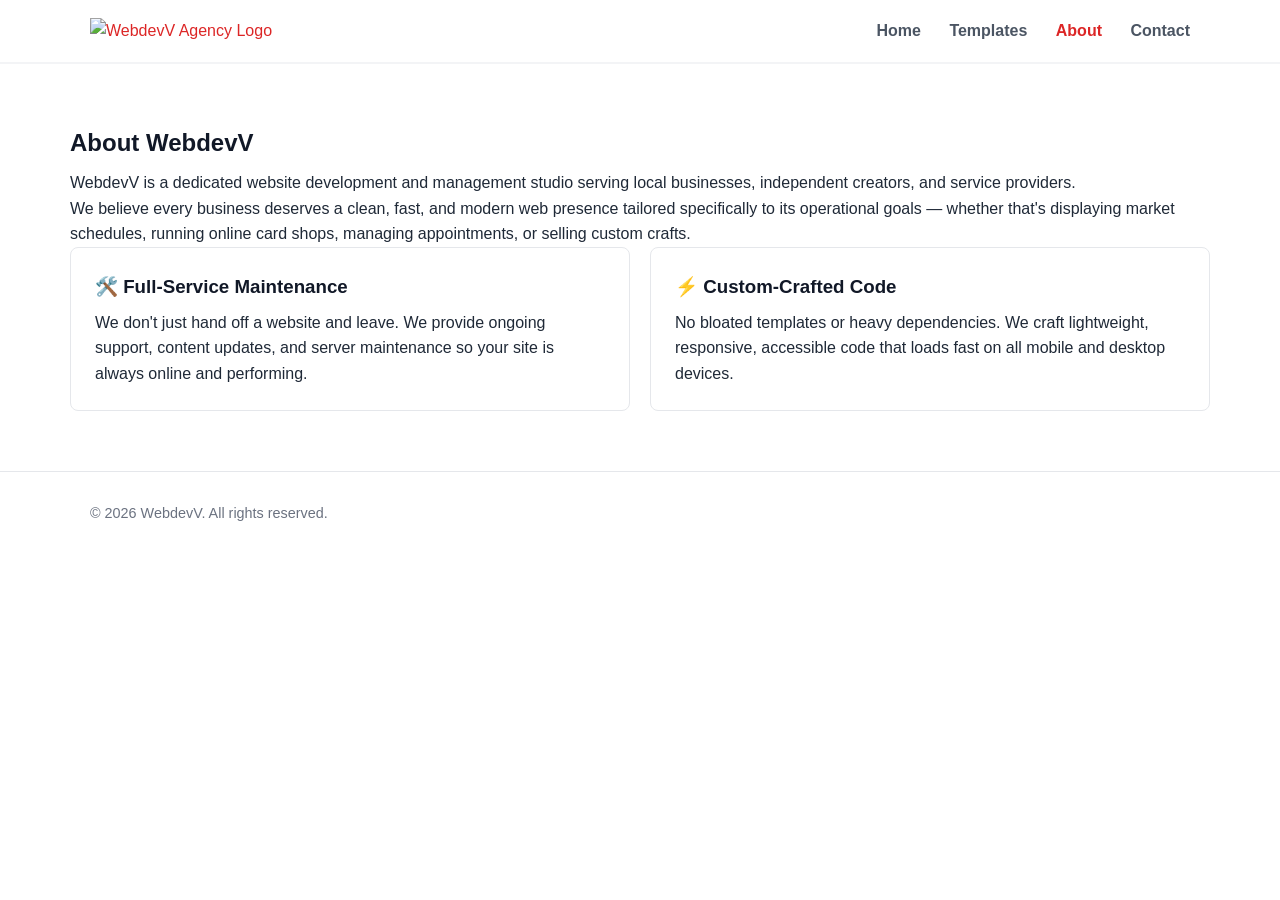
==== about.html @ ea774556 "Upload initial files. Add initial files." ====
<!DOCTYPE html>
<html lang="en">
<head>
  <meta charset="UTF-8">
  <meta name="viewport" content="width=device-width, initial-scale=1.0">
  <title>About Us | WebdevV</title>
  <link rel="stylesheet" href="styles.css">
</head>
<body class="main-site">

  <header class="main-header">
    <div class="container nav-container">
      <a href="index.html" class="logo-link">
        <img src="" alt="WebdevV Agency Logo" class="agency-logo-img">
      </a>
      <nav class="main-nav">
        <a href="index.html">Home</a>
        <a href="templates.html">Templates</a>
        <a href="about.html" class="active">About</a>
        <a href="contact.html">Contact</a>
      </nav>
    </div>
  </header>

  <section class="section container">
    <h1 class="page-title">About WebdevV</h1>
    <div class="about-content">
      <p class="lead-text">WebdevV is a dedicated website development and management studio serving local businesses, independent creators, and service providers.</p>
      <p>We believe every business deserves a clean, fast, and modern web presence tailored specifically to its operational goals — whether that's displaying market schedules, running online card shops, managing appointments, or selling custom crafts.</p>
      
      <div class="grid grid-2 core-values">
        <div class="card">
          <h3>🛠️ Full-Service Maintenance</h3>
          <p>We don't just hand off a website and leave. We provide ongoing support, content updates, and server maintenance so your site is always online and performing.</p>
        </div>
        <div class="card">
          <h3>⚡ Custom-Crafted Code</h3>
          <p>No bloated templates or heavy dependencies. We craft lightweight, responsive, accessible code that loads fast on all mobile and desktop devices.</p>
        </div>
      </div>
    </div>
  </section>

  <footer class="main-footer">
    <div class="container footer-content">
      <p>&copy; 2026 WebdevV. All rights reserved.</p>
    </div>
  </footer>

  <script src="app.js"></script>
</body>
</html>
---- styles.css ----
/* Reset & General Setup */
* {
  box-sizing: border-box;
  margin: 0;
  padding: 0;
}

body {
  font-family: -apple-system, BlinkMacSystemFont, "Segoe UI", Roboto, Helvetica, Arial, sans-serif;
  color: #1F2937;
  background-color: #FFFFFF;
  line-height: 1.6;
}

.container {
  max-width: 1140px;
  margin: 0 auto;
  padding: 0 20px;
}

/* Typography & Links */
h1, h2, h3, h4 {
  color: #111827;
  margin-bottom: 0.5rem;
}

a {
  color: #DC2626;
  text-decoration: none;
}

/* WebdevV Branding (White & Red Theme) */
.main-header {
  background-color: #FFFFFF;
  border-bottom: 2px solid #F3F4F6;
  padding: 18px 0;
  position: sticky;
  top: 0;
  z-index: 100;
}

.nav-container {
  display: flex;
  justify-content: space-between;
  align-items: center;
}

.logo {
  font-size: 1.8rem;
  font-weight: 800;
  color: #111827;
  letter-spacing: -0.5px;
}

.logo span {
  color: #DC2626;
}

.main-nav a {
  color: #4B5563;
  margin-left: 24px;
  font-weight: 600;
  transition: color 0.2s;
}

.main-nav a:hover,
.main-nav a.active {
  color: #DC2626;
}

/* Buttons */
.btn {
  display: inline-block;
  padding: 12px 24px;
  border-radius: 6px;
  font-weight: 600;
  cursor: pointer;
  border: none;
  transition: background 0.2s;
}

.btn-primary {
  background-color: #DC2626;
  color: #FFFFFF;
}

.btn-primary:hover {
  background-color: #B91C1C;
}

.btn-secondary {
  background-color: #F3F4F6;
  color: #1F2937;
  margin-left: 10px;
}

.btn-secondary:hover {
  background-color: #E5E7EB;
}

/* Sections & Cards */
.section {
  padding: 60px 0;
}

.section-alt {
  background-color: #FAFAFA;
}

.section-title {
  font-size: 2rem;
  text-align: center;
  margin-bottom: 12px;
}

.section-subtitle {
  text-align: center;
  color: #6B7280;
  margin-bottom: 40px;
}

.grid {
  display: grid;
  gap: 20px;
}

.grid-2 { grid-template-columns: repeat(auto-fit, minmax(300px, 1fr)); }
.grid-3 { grid-template-columns: repeat(auto-fit, minmax(260px, 1fr)); }
.grid-4 { grid-template-columns: repeat(4, 1fr); }
.grid-5 { grid-template-columns: repeat(5, 1fr); }

@media (max-width: 900px) {
  .grid-4, .grid-5 { grid-template-columns: repeat(2, 1fr); }
}

@media (max-width: 550px) {
  .grid-4, .grid-5 { grid-template-columns: 1fr; }
}

.card {
  background: #FFFFFF;
  padding: 24px;
  border-radius: 8px;
  border: 1px solid #E5E7EB;
}

.card-icon {
  font-size: 2rem;
  margin-bottom: 12px;
}

.hero-section {
  padding: 90px 0;
  text-align: center;
  background: linear-gradient(180deg, #FFF5F5 0%, #FFFFFF 100%);
}

.hero-content h1 {
  font-size: 2.8rem;
  max-width: 800px;
  margin: 0 auto 20px;
  line-height: 1.2;
}

.hero-content p {
  font-size: 1.2rem;
  color: #4B5563;
  max-width: 650px;
  margin: 0 auto 30px;
}

.agency-form label {
  display: block;
  font-weight: 600;
  margin: 12px 0 4px;
}

.agency-form input,
.agency-form textarea {
  width: 100%;
  padding: 10px;
  border: 1px solid #D1D5DB;
  border-radius: 6px;
}

/* Main Footer */
.main-footer {
  border-top: 1px solid #E5E7EB;
  padding: 30px 0;
  background-color: #FFFFFF;
}

.footer-content {
  display: flex;
  justify-content: space-between;
  align-items: center;
  color: #6B7280;
  font-size: 0.9rem;
}

.footer-links a {
  margin-left: 15px;
  color: #6B7280;
}

/* DEMO SWITCHER BAR */
.demo-switcher-bar {
  background-color: #111827;
  color: #FFFFFF;
  padding: 12px 0;
  position: sticky;
  top: 67px;
  z-index: 90;
}

.demo-switcher-container {
  display: flex;
  align-items: center;
  gap: 12px;
  flex-wrap: wrap;
}

.switcher-label {
  font-size: 0.85rem;
  font-weight: 700;
  text-transform: uppercase;
  color: #9CA3AF;
}

.demo-btn {
  background: #1F2937;
  color: #D1D5DB;
  border: 1px solid #374151;
  padding: 6px 14px;
  border-radius: 20px;
  cursor: pointer;
  font-size: 0.85rem;
  font-weight: 600;
}

.demo-btn.active, .demo-btn:hover {
  background-color: #DC2626;
  color: #FFFFFF;
  border-color: #DC2626;
}

/* DEMO CONTAINER COMMON STYLES */
.demo-wrapper {
  display: none;
  min-height: 600px;
  padding: 30px;
  margin: 20px auto;
  max-width: 1100px;
  border-radius: 12px;
  box-shadow: 0 10px 25px rgba(0,0,0,0.08);
}

.demo-wrapper.active-demo {
  display: block;
}

.demo-header {
  display: flex;
  justify-content: space-between;
  align-items: center;
  padding-bottom: 16px;
  margin-bottom: 24px;
  border-bottom: 2px solid rgba(0,0,0,0.08);
}

.demo-brand {
  font-size: 1.5rem;
  font-weight: 800;
}

.demo-nav a {
  margin-left: 15px;
  font-weight: 600;
}

.popkern-page, .td-page, .dc-page, .dt-page {
  display: none;
}

.active-subpage {
  display: block;
}

/* DEMO 1: POPKERN THEME (Warm Popcorn Yellow) */
.popkern-theme {
  background-color: #FFFDF0;
  color: #4A3B2C;
  border: 2px solid #FCE38A;
}

.popkern-theme .demo-brand,
.popkern-theme a { color: #D97706; }

/* Centered Popkern Hero and Banner Elements */
.popkern-hero {
  text-align: center;
  padding: 40px 20px;
  margin-bottom: 20px;
}

.next-event-banner {
  text-align: center;
  background: #FEF3C7;
  border: 1px solid #FDE68A;
  padding: 20px;
  border-radius: 8px;
  margin-top: 25px;
}

.pk-custom-header {
  display: flex;
  align-items: center;
  justify-content: space-between;
  position: relative;
}

.pk-header-spacer {
  width: 100px;
}

.pk-centered-logo {
  text-align: center;
  flex: 1;
}

.pk-dropdown {
  position: relative;
  display: inline-block;
}

.pk-dropdown-btn {
  background-color: #FEF3C7;
  color: #D97706;
  border: 1px solid #FDE68A;
  padding: 8px 16px;
  font-size: 0.95rem;
  font-weight: 700;
  border-radius: 20px;
  cursor: pointer;
  display: flex;
  align-items: center;
  gap: 8px;
  transition: all 0.2s ease-in-out;
}

.pk-dropdown-btn:hover {
  background-color: #FDE68A;
  color: #B45309;
}

.pk-menu-icon-img {
  width: 20px;
  height: 20px;
  object-fit: contain;
  font-size: 0.85rem;
  display: inline-block;
  line-height: 20px;
}

.pk-dropdown-content {
  display: none;
  position: absolute;
  right: 0;
  top: 115%;
  background-color: #FFFDF0;
  min-width: 160px;
  box-shadow: 0px 8px 18px rgba(0,0,0,0.12);
  border: 1px solid #FDE68A;
  border-radius: 12px;
  z-index: 200;
  overflow: hidden;
}

.pk-dropdown-content.show {
  display: block;
}

.pk-dropdown-content a {
  color: #D97706;
  padding: 12px 16px;
  text-decoration: none;
  display: block;
  font-size: 0.9rem;
  font-weight: 600;
  border-bottom: 1px solid #FDE68A;
  transition: background 0.2s;
}

.pk-dropdown-content a:last-child {
  border-bottom: none;
}

.pk-dropdown-content a:hover,
.pk-dropdown-content a.active {
  background-color: #FEF3C7;
  color: #B45309;
}

.slideshow-container {
  position: relative;
  background: #FEF3C7;
  border-radius: 8px;
  padding: 40px;
  text-align: center;
  margin: 20px 0;
}

.slide-content {
  font-size: 1.4rem;
  font-weight: 700;
}

.slide-dots {
  margin-top: 15px;
}

.dot {
  display: inline-block;
  width: 10px;
  height: 10px;
  background: #FDE68A;
  border-radius: 50%;
  margin: 0 4px;
}

.dot.active { background: #D97706; }

.slideshow-btn {
  position: absolute;
  top: 50%;
  transform: translateY(-50%);
  background-color: rgba(217, 119, 6, 0.2);
  color: #D97706;
  border: none;
  font-size: 1.5rem;
  padding: 10px 15px;
  cursor: pointer;
  border-radius: 50%;
  transition: background 0.2s, color 0.2s;
  z-index: 10;
}

.slideshow-btn:hover {
  background-color: #D97706;
  color: #FFFFFF;
}

.prev-btn { left: 15px; }
.next-btn { right: 15px; }

/* POPKERN MODAL SPEC */
.frosted-modal-overlay {
  position: fixed;
  top: 0;
  left: 0;
  width: 100vw;
  height: 100vh;
  background: rgba(0, 0, 0, 0.4);
  backdrop-filter: blur(8px);
  -webkit-backdrop-filter: blur(8px);
  display: flex;
  justify-content: center;
  align-items: center;
  z-index: 1000;
}

.frosted-modal-overlay.hidden {
  display: none;
}

.popkern-modal-box {
  width: 80%;
  height: 30%;
  background: #FFFFFF;
  border-radius: 12px;
  display: flex;
  align-items: center;
  padding: 20px;
  box-shadow: 0 20px 40px rgba(0,0,0,0.3);
  box-sizing: border-box;
}

.pk-modal-left {
  width: 20%;
  height: 100%;
  background: #FEF3C7;
  display: flex;
  align-items: center;
  justify-content: center;
  font-weight: 700;
  border-radius: 8px;
  margin-right: 15px;
  color: #D97706;
}

.pk-modal-middle {
  width: 70%;
  padding-right: 15px;
}

.pk-modal-right {
  width: 10%;
  text-align: right;
}

.close-x-btn {
  background: none;
  border: none;
  font-size: 2rem;
  cursor: pointer;
  color: #4B5563;
}

/* DEMO 2: 3DREAM THEME */
.threedream-theme {
  background-color: #0F172A;
  color: #E2E8F0;
}

.threedream-theme .demo-brand,
.threedream-theme a { color: #38BDF8; }
.threedream-theme h1, .threedream-theme h2, .threedream-theme h3 { color: #F8FAFC; }

.td-custom-header {
  display: flex;
  align-items: center;
  justify-content: space-between;
  gap: 15px;
  position: relative;
}

.td-search-container {
  display: flex;
  align-items: center;
  flex: 1;
  max-width: 450px;
  margin: 0 20px;
}

.td-search-input {
  width: 100%;
  padding: 8px 14px;
  background-color: #1E293B;
  color: #F8FAFC;
  border: 1px solid #334155;
  border-radius: 6px 0 0 6px;
  outline: none;
  font-size: 0.9rem;
}

.td-search-input::placeholder { color: #64748B; }
.td-search-input:focus { border-color: #38BDF8; }

.td-search-btn {
  background-color: #38BDF8;
  color: #0F172A;
  border: none;
  padding: 8px 14px;
  border-radius: 0 6px 6px 0;
  cursor: pointer;
  font-weight: bold;
}

.td-search-btn:hover { background-color: #0284C7; }

.td-dropdown {
  position: relative;
  display: inline-block;
}

.td-dropdown-btn {
  background-color: #1E293B;
  color: #38BDF8;
  border: 1px solid #334155;
  padding: 8px 16px;
  font-size: 0.9rem;
  font-weight: 600;
  border-radius: 6px;
  cursor: pointer;
  transition: all 0.2s;
}

.td-dropdown-btn:hover { background-color: #334155; }

.td-dropdown-content {
  display: none;
  position: absolute;
  right: 0;
  top: 110%;
  background-color: #1E293B;
  min-width: 200px;
  box-shadow: 0px 8px 16px rgba(0,0,0,0.4);
  border: 1px solid #334155;
  border-radius: 8px;
  z-index: 200;
  overflow: hidden;
}

.td-dropdown-content.show { display: block; }

.td-dropdown-content a {
  color: #E2E8F0;
  padding: 12px 16px;
  text-decoration: none;
  display: block;
  font-size: 0.9rem;
  border-bottom: 1px solid #334155;
  transition: background 0.2s;
}

.td-dropdown-content a:last-child { border-bottom: none; }

.td-dropdown-content a:hover,
.td-dropdown-content a.active {
  background-color: #334155;
  color: #38BDF8;
}

.td-card {
  background: #1E293B;
  padding: 16px;
  border-radius: 8px;
  border: 1px solid #334155;
  text-align: center;
}

.item-img-alt {
  height: 120px;
  background: #334155;
  display: flex;
  align-items: center;
  justify-content: center;
  font-weight: bold;
  border-radius: 6px;
  margin-bottom: 10px;
  color: #94A3B8;
}

/* DEMO 3: DECKCARD THEME */
.deckcard-theme {
  background-color: #18181B;
  color: #F4F4F5;
}

.deckcard-theme .demo-brand,
.deckcard-theme a { color: #A855F7; }
.deckcard-theme h1, .deckcard-theme h2, .deckcard-theme h3 { color: #FFFFFF; }

.dc-card {
  background: #27272A;
  border: 1px solid #3F3F46;
  padding: 12px;
  border-radius: 8px;
  text-align: center;
}

.dc-tabs {
  display: flex;
  gap: 10px;
  margin-bottom: 20px;
}

.dc-tab-btn {
  background: #27272A;
  color: #A1A1AA;
  border: none;
  padding: 8px 16px;
  border-radius: 6px;
  cursor: pointer;
}

.dc-tab-btn.active {
  background: #A855F7;
  color: #FFFFFF;
}

.dc-tab-content { display: none; }
.dc-tab-content.active-tab { display: block; }

/* DEMO 4: DENTRA THEME */
.dentra-theme {
  background-color: #F0FDFA;
  color: #134E4A;
}

.dentra-theme .demo-brand,
.dentra-theme a { color: #0D9488; }
.dentra-theme h1, .dentra-theme h2, .dentra-theme h3 { color: #0F766E; }

.dt-card {
  background: #FFFFFF;
  padding: 20px;
  border-radius: 8px;
  border: 1px solid #CCFBF1;
}

/* CALENDAR & GENERIC MODALS */
.calendar-wrapper {
  background: rgba(255,255,255,0.05);
  padding: 20px;
  border-radius: 8px;
  margin-top: 15px;
}

.calendar-controls {
  display: flex;
  justify-content: space-between;
  align-items: center;
  margin-bottom: 15px;
}

.calendar-weekdays {
  display: grid;
  grid-template-columns: repeat(7, 1fr);
  gap: 6px;
  text-align: center;
  font-weight: 700;
  font-size: 0.85rem;
  margin-bottom: 6px;
  opacity: 0.8;
}

.calendar-grid {
  display: grid;
  grid-template-columns: repeat(7, 1fr);
  gap: 6px;
  text-align: center;
}

.cal-day {
  padding: 12px 4px;
  background: rgba(0,0,0,0.05);
  border-radius: 4px;
  font-size: 0.85rem;
}

.cal-day.has-event {
  font-weight: bold;
  border: 2px solid currentColor;
}

.generic-modal-box {
  background: #FFFFFF;
  color: #1F2937;
  width: 90%;
  max-width: 450px;
  padding: 24px;
  border-radius: 12px;
  text-align: center;
}

.modal-img-placeholder {
  height: 140px;
  background: #E5E7EB;
  display: flex;
  align-items: center;
  justify-content: center;
  font-weight: 700;
  border-radius: 8px;
  margin-bottom: 15px;
}

.demo-action-btn {
  background: #DC2626;
  color: white;
  border: none;
  padding: 8px 16px;
  border-radius: 6px;
  cursor: pointer;
  margin: 5px;
}

.demo-secondary-btn {
  background: #6B7280;
  color: white;
  border: none;
  padding: 8px 16px;
  border-radius: 6px;
  cursor: pointer;
  margin: 5px;
}

.demo-form label {
  display: block;
  margin-top: 10px;
  font-weight: 600;
}

.demo-form input, .demo-form select, .demo-form textarea {
  width: 100%;
  padding: 8px;
  margin-top: 4px;
  border-radius: 4px;
  border: 1px solid #CCC;
}
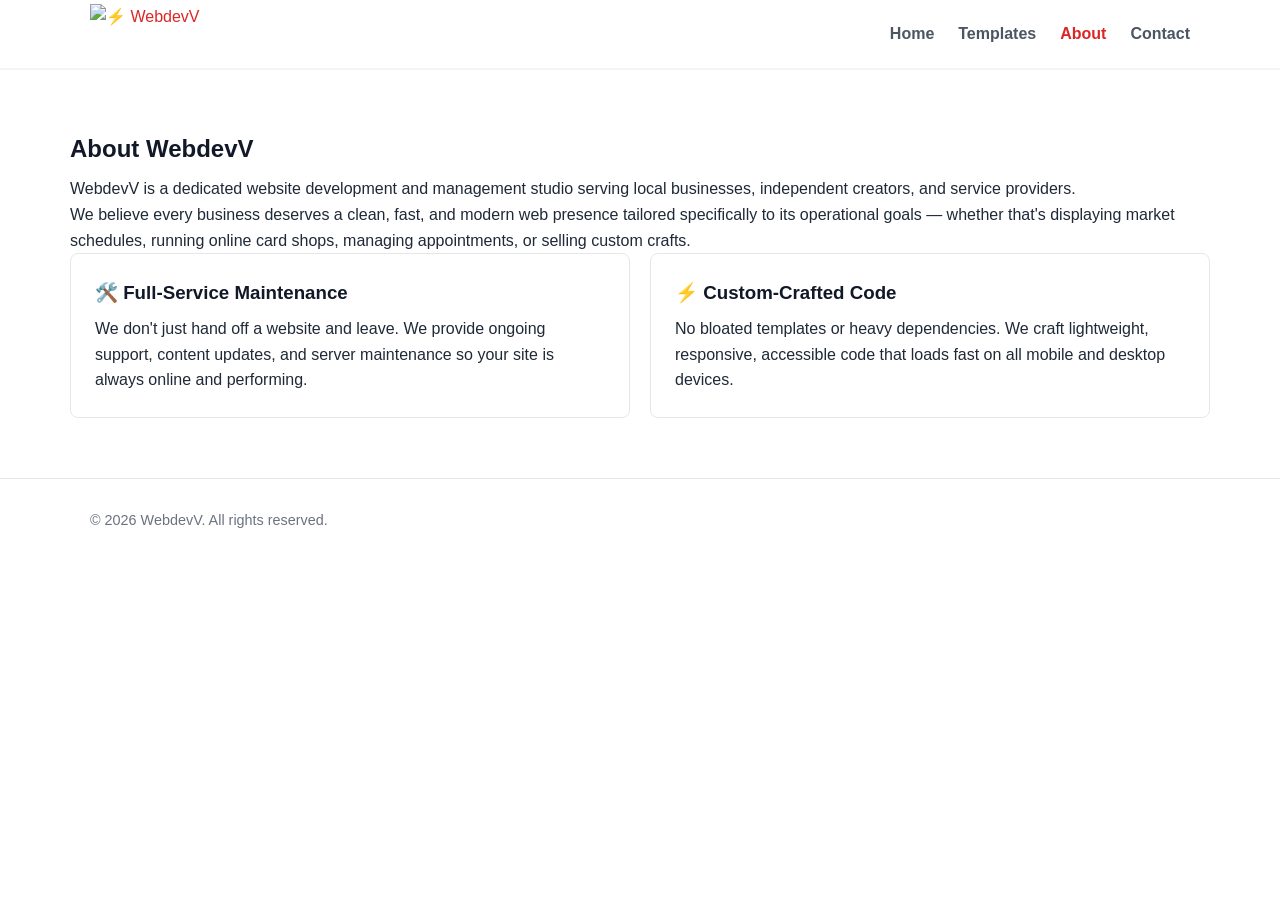
==== commit 25621a6f: "new base line" ====
--- a/about.html
+++ b/about.html
@@ -49,4 +49,4 @@
 
   <script src="app.js"></script>
 </body>
-</html>+</html>
--- a/styles.css
+++ b/styles.css
@@ -29,31 +29,45 @@
   text-decoration: none;
 }
 
-/* WebdevV Branding (White & Red Theme) */
+/* WebdevV Branding (White & Red Theme) - Max Height 70px & Vertically Centered Nav */
 .main-header {
   background-color: #FFFFFF;
   border-bottom: 2px solid #F3F4F6;
-  padding: 18px 0;
+  max-height: 70px;
+  height: 70px;
+  display: flex;
+  align-items: center;
   position: sticky;
   top: 0;
   z-index: 100;
+  padding: 0;
 }
 
 .nav-container {
   display: flex;
   justify-content: space-between;
   align-items: center;
-}
-
-.logo {
-  font-size: 1.8rem;
-  font-weight: 800;
-  color: #111827;
-  letter-spacing: -0.5px;
-}
-
-.logo span {
-  color: #DC2626;
+  width: 100%;
+}
+
+.logo-link {
+  display: flex;
+  align-items: center;
+  height: 100%;
+}
+
+/* Agency Logo: Max height of the main header (70px) */
+.agency-logo-img {
+  max-height: 60px !important;
+  height: 60px !important;
+  width: auto !important;
+  object-fit: contain;
+}
+
+.main-nav {
+  display: flex;
+  align-items: center;
+  height: 100%;
 }
 
 .main-nav a {
@@ -61,6 +75,8 @@
   margin-left: 24px;
   font-weight: 600;
   transition: color 0.2s;
+  display: flex;
+  align-items: center;
 }
 
 .main-nav a:hover,
@@ -209,7 +225,7 @@
   color: #FFFFFF;
   padding: 12px 0;
   position: sticky;
-  top: 67px;
+  top: 70px;
   z-index: 90;
 }
 
@@ -273,6 +289,13 @@
   font-weight: 800;
 }
 
+/* Specific size constraint for Popkern Logo inside its demo header */
+#demo-popkern .demo-logo-img {
+  max-height: 130px !important;
+  width: auto !important;
+  object-fit: contain;
+}
+
 .demo-nav a {
   margin-left: 15px;
   font-weight: 600;
@@ -296,7 +319,6 @@
 .popkern-theme .demo-brand,
 .popkern-theme a { color: #D97706; }
 
-/* Centered Popkern Hero and Banner Elements */
 .popkern-hero {
   text-align: center;
   padding: 40px 20px;
@@ -410,9 +432,22 @@
   margin: 20px 0;
 }
 
+.slideshow-container img {
+  width: 92% !important;
+  height: auto !important;
+  max-height: 250px;
+  object-fit: cover;
+  border-radius: 8px;
+  box-shadow: 0 4px 12px rgba(0,0,0,0.15);
+}
+
 .slide-content {
   font-size: 1.4rem;
   font-weight: 700;
+}
+
+.slide-title-header {
+  white-space: pre-line;
 }
 
 .slide-dots {
@@ -453,7 +488,26 @@
 .prev-btn { left: 15px; }
 .next-btn { right: 15px; }
 
-/* POPKERN MODAL SPEC */
+#popkern-flavors-grid .card {
+  overflow: hidden;
+  transition: transform 0.3s ease, box-shadow 0.3s ease;
+}
+
+#popkern-flavors-grid .card:hover {
+  transform: translateY(-4px);
+  box-shadow: 0 10px 20px rgba(0, 0, 0, 0.12);
+}
+
+#popkern-flavors-grid .card img,
+#popkern-flavors-grid .card .item-img-alt {
+  transition: transform 0.4s ease;
+}
+
+#popkern-flavors-grid .card:hover img,
+#popkern-flavors-grid .card:hover .item-img-alt {
+  transform: scale(1.08);
+}
+
 .frosted-modal-overlay {
   position: fixed;
   top: 0;
